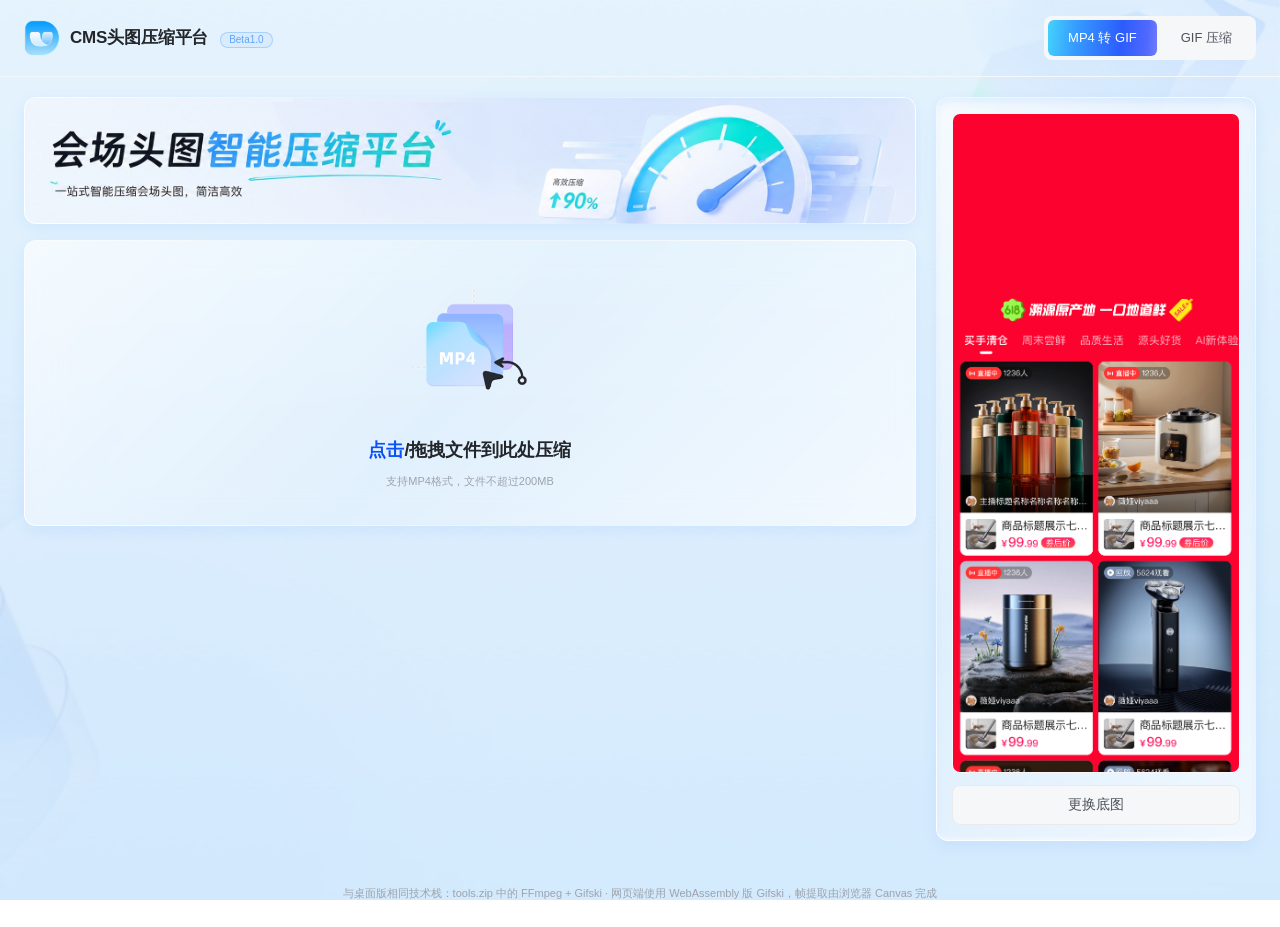
==== index.html @ 9af9ed09 "chore: move project files to repo root for Vercel deployment" ====
<!DOCTYPE html>
<html lang="zh-CN">
<head>
  <meta charset="UTF-8" />
  <meta name="viewport" content="width=device-width, initial-scale=1.0" />
  <title>GIF 压缩 · 智慧版网页</title>
  <link rel="preconnect" href="https://fonts.googleapis.com" />
  <link rel="preconnect" href="https://fonts.gstatic.com" crossorigin />
  <link href="https://fonts.googleapis.com/css2?family=DM+Sans:ital,opsz,wght@0,9..40,400;0,9..40,500;0,9..40,600;0,9..40,700;1,9..40,400&display=swap" rel="stylesheet" />
  <link rel="stylesheet" href="css/style.css?v=2.6" />
</head>
<body>
  <div class="bg-gradient"></div>
  <img class="bg-image" src="assets/dffdf.png" alt="background" />

  <header class="site-header">
    <div class="header-top">
      <div class="logo">
        <img class="logo-icon" src="assets/cms浅色图标.png" alt="CMS图标" />
        <div class="logo-content">
          <h1>CMS头图压缩平台</h1>
          <span class="version-badge">Beta1.0</span>
        </div>
      </div>
      <nav class="mode-tabs" aria-label="功能模式">
        <button type="button" class="mode-tab active" data-mode="mp4" id="modeMp4"><span>MP4 转 GIF</span></button>
        <button type="button" class="mode-tab" data-mode="gif" id="modeGif"><span>GIF 压缩</span></button>
      </nav>
    </div>
  </header>

  <div class="app-layout">
    <main class="app-main">
      <section class="banner-card glass-card">
        <img class="banner-image" src="assets/顶部视觉.png?v=2" alt="顶部视觉" />
      </section>
      <div class="cards-container">
        <section class="preview-card glass-card" id="originalCard">
          <div class="card-header hidden" id="originalCardHeader">
            <h2 class="card-title">原始文件</h2>
            <div class="file-meta hidden" id="fileMeta">
              <div class="meta-item">
                <span class="meta-label">大小</span>
                <span class="meta-value" id="fileSize">—</span>
              </div>
              <div class="meta-item">
                <span class="meta-label">尺寸</span>
                <span class="meta-value" id="fileDimensions">—</span>
              </div>
              <div class="meta-item" id="bitrateItem">
                <span class="meta-label">比特率</span>
                <span class="meta-value" id="fileBitrate">—</span>
              </div>
            </div>
          </div>
          <div class="card-content">
            <div class="upload-zone" id="dropZone">
              <input type="file" id="fileInput" accept="image/gif" hidden />
              <div class="upload-inner" id="uploadPrompt">
                <div class="upload-icon" aria-hidden="true">
                  <img id="uploadIconMp4" class="upload-icon-img upload-icon-mp4" src="assets/MP4上传图标.png" alt="MP4上传图标" />
                  <img id="uploadIconGif" class="upload-icon-img upload-icon-gif hidden" src="assets/GIF上传图标.png" alt="GIF上传图标" />
                </div>
                <p class="upload-title" id="uploadTitle"><span class="upload-click">点击</span>/拖拽文件到此处压缩</p>
                <p class="upload-hint" id="uploadHint">支持MP4格式，文件不超过200MB</p>
              </div>
              <div class="preview-area hidden" id="previewArea">
                <img id="previewOrigImg" class="preview-image hidden" alt="原始图片" />
                <video id="previewOrigVideo" class="preview-video hidden" autoplay loop muted playsinline></video>
              </div>
            </div>
          </div>
        </section>

        <section class="preview-card glass-card" id="compressedCard">
          <div class="card-header">
            <h2 class="card-title">压缩后</h2>
          </div>
          <div class="card-content">
            <div class="params-panel" id="paramsPanel">
              <h3 class="panel-title">压缩参数</h3>
              <div class="control-grid">
                <label class="control">
                  <span class="control-label">画质 <em id="qualityVal">40</em></span>
                  <input type="range" id="quality" min="20" max="100" value="40" />
                  <span class="control-hint">越高越清晰、体积越大</span>
                </label>
                <label class="control">
                  <span class="control-label">帧率 <em id="fpsVal">12</em> fps</span>
                  <input type="range" id="fps" min="5" max="30" value="12" />
                  <span class="control-hint">降低帧率可减小体积</span>
                </label>
                <label class="control">
                  <span class="control-label">图像尺寸 <em id="sizeVal">原尺寸</em></span>
                  <input type="range" id="imageSize" min="25" max="100" step="5" value="100" disabled />
                  <span class="control-hint hidden" id="sizeHint">默认 100% 原尺寸</span>
                </label>
              </div>
              <button type="button" class="btn-primary" id="compressBtn">
                <span id="btnLabel">开始压缩</span>
              </button>
            </div>
            <div class="loading-panel hidden" id="loadingPanel">
              <div class="preview-area" style="width:100%;">
                <img id="loadingBg" class="loading-bg" src="assets/loading-bg.png" alt="加载背景" />
                <div class="loading-content">
                  <p class="loading-title">压缩中</p>
                  <p class="loading-text" id="loadingText">准备中…</p>
                </div>
              </div>
            </div>
            <div class="result-preview hidden" id="resultPreview">
              <div class="preview-area" style="width:100%;">
                <img id="previewNew" class="preview-image" alt="压缩后预览" />
              </div>
            </div>
          </div>
        </section>
      </div>

      <section class="result-panel glass-card hidden" id="resultPanel">
        <div class="stats">
          <div class="stat">
            <span class="stat-label">原始大小</span>
            <span class="stat-value" id="origSize">—</span>
          </div>
          <div class="stat stat-highlight">
            <span class="stat-label">压缩后</span>
            <span class="stat-value" id="newSize">—</span>
          </div>
          <div class="stat">
            <span class="stat-label">节省</span>
            <span class="stat-value" id="savedPct">—</span>
          </div>
        </div>
        <div class="result-actions">
          <a class="btn-primary" id="downloadBtn" download="compressed.gif">一键下载</a>
          <button type="button" class="btn-secondary" id="compressAgain">再压一次</button>
        </div>
      </section>

      <p class="error hidden" id="errorMsg" role="alert"></p>
    </main>

    <aside class="overlay-panel glass-card" aria-label="叠加效果预览">
      <div class="overlay-stage" id="overlayStage">
        <img id="overlayBase" class="overlay-base" src="assets/mockup-bg-new.png" alt="上传的底图" />
        <img id="overlayGif" class="overlay-gif hidden" alt="压缩后的 GIF 叠加" />
      </div>
      <div class="overlay-panel-foot">
        <input type="file" id="bgImageInput" accept="image/png,image/jpeg,image/webp,image/gif" hidden />
        <button type="button" class="btn-secondary overlay-change-btn" id="bgUploadBtn">更换底图</button>
      </div>
    </aside>
  </div>

  <footer class="site-footer">
    <p>与桌面版相同技术栈：tools.zip 中的 FFmpeg + Gifski · 网页端使用 WebAssembly 版 Gifski，帧提取由浏览器 Canvas 完成</p>
  </footer>

  <!-- 简单GIF预览lightbox（压缩后卡片点击放大） -->
  <div class="gif-lightbox hidden" id="gifLightbox" role="dialog" aria-modal="true" aria-label="GIF预览">
    <div class="gif-lightbox-backdrop" id="gifLightboxBackdrop"></div>
    <img id="gifLightboxImg" class="gif-lightbox-img hidden" alt="GIF预览" draggable="false" />
    <video id="gifLightboxVideo" class="gif-lightbox-img hidden" autoplay loop muted playsinline></video>
    <p class="gif-lightbox-hint">点击空白处关闭 · 空格键切换原图/压缩图</p>
  </div>

  <!-- Overlay预览lightbox（最右侧效果预览点击放大，16:9卡片） -->
  <div class="lightbox hidden" id="lightbox" role="dialog" aria-modal="true" aria-label="图片预览">
    <div class="lightbox-backdrop" id="lightboxBackdrop"></div>
    <div class="lightbox-stage" id="lightboxStage">
      <div class="lightbox-card" id="lightboxCard">
        <div class="lightbox-content" id="lightboxContent">
          <img id="lightboxBase" class="hidden" alt="底图" draggable="false" />
          <img id="lightboxGif" class="hidden" alt="GIF" draggable="false" />
        </div>
        <img id="lightboxOverlay" class="lightbox-overlay hidden" src="assets/overlay-image.png" alt="覆盖层" draggable="false" />
      </div>
    </div>
    <div class="lightbox-info" id="lightboxInfo">
      <span>GIF位置: <span id="posX">0</span>,<span id="posY">0</span></span>
      <span>GIF缩放: <span id="scaleVal">100%</span></span>
    </div>
    <p class="lightbox-hint">滚轮缩放 · 拖动底图 · 点击空白处关闭</p>
  </div>

  <script type="module" src="js/app.js"></script>
</body>
</html>
---- css/style.css ----
/* ========================================
   CMS GIF 压缩器 - 稿定设计风格
   ======================================== */

:root {
  --bg-primary: #ffffff;
  --bg-secondary: #f6f7f9;
  --bg-tertiary: #f1f2f4;
  --bg-hover: #eef8fb;

  --text-primary: #222529;
  --text-secondary: #4c535c;
  --text-muted: #9da3ac;
  --text-disabled: #b4b8bf;

  --accent: #24aee0;
  --accent-light: #67e6ff;
  --accent-soft: #d1f8ff;
  --accent-softer: rgba(103, 230, 255, 0.16);

  --border: #e8eaec;
  --border-light: #f6f7f9;
  --border-hover: #24aee0;

  --shadow-sm: 0 0 2px rgba(0, 0, 0, 0.08), 0 2px 8px rgba(0, 0, 0, 0.04);
  --shadow-md: 0 4px 16px rgba(0, 0, 0, 0.08);
  --shadow-card: 0 0 2px rgba(0, 0, 0, 0.08), 0 4px 12px rgba(0, 0, 0, 0.04);

  --radius-sm: 6px;
  --radius-md: 8px;
  --radius-lg: 12px;
  --radius-xl: 16px;
  --radius-full: 999px;
}

* {
  margin: 0;
  padding: 0;
  box-sizing: border-box;
}

body {
  color: var(--text-primary);
  font-family: -apple-system, BlinkMacSystemFont, 'PingFang SC', 'Microsoft YaHei', 'Helvetica Neue', Arial, sans-serif;
  min-height: 100vh;
  line-height: 1.6;
  font-size: 14px;
  -webkit-font-smoothing: antialiased;
}

.bg-gradient {
  position: fixed;
  top: 0;
  left: 0;
  width: 100%;
  height: 100%;
  background: linear-gradient(180deg, #E3F2FD 0%, #D5EBFD 100%);
  z-index: 0;
}

.bg-image {
  position: fixed;
  top: 0;
  left: 0;
  width: 100%;
  height: 100%;
  object-fit: cover;
  z-index: 1;
  pointer-events: none;
}

.site-header,
.app-layout,
.site-footer {
  position: relative;
  z-index: 100;
}

.site-header {
  padding: 16px 24px;
  max-width: 1400px;
  margin: 0 auto;
  border-bottom: 1px solid var(--border-light);
}

.header-top {
  display: flex;
  align-items: center;
  justify-content: space-between;
  gap: 20px;
}

.logo {
  display: flex;
  align-items: center;
  gap: 10px;
}

.logo-icon {
  width: 36px;
  height: 36px;
  object-fit: contain;
}

.logo-content h1 {
  font-size: 17px;
  font-weight: 600;
  color: var(--text-primary);
  letter-spacing: -0.01em;
  display: inline;
}

.logo-content p {
  display: none;
}

.version-badge {
  display: inline-flex;
  align-items: center;
  justify-content: center;
  padding: 2px 8px;
  border-radius: 20px;
  border: 1px solid rgba(96, 165, 250, 0.4);
  background: rgba(96, 165, 250, 0.08);
  font-size: 10px;
  font-weight: 500;
  color: #60a5fa;
  margin-left: 8px;
  vertical-align: middle;
  line-height: 1;
}

.app-layout {
  display: grid;
  grid-template-columns: minmax(0, 1fr) 320px;
  gap: 20px;
  max-width: 1400px;
  margin: 0 auto;
  padding: 20px 24px;
  align-items: start;
  position: relative;
  z-index: 100;
}

.app-main {
  display: flex;
  flex-direction: column;
  gap: 16px;
  min-width: 0;
}

.glass-card {
  background: linear-gradient(135deg, rgba(255,255,255,0.66) 0%, rgba(255,255,255,0.15) 50%, rgba(255,255,255,0.66) 100%);
  backdrop-filter: blur(20px);
  -webkit-backdrop-filter: blur(20px);
  border-radius: var(--radius-lg);
  transition: all 0.25s cubic-bezier(0.4, 0, 0.2, 1);
  box-shadow:
    inset 0 -4px 2px 0 rgba(255, 255, 255, 0.25),
    inset 0 6px 7px 0 rgba(90, 145, 255, 0.10),
    0 4px 15px rgba(19, 112, 255, 0.08);
  position: relative;
}

.glass-card::before {
  content: '';
  position: absolute;
  inset: 0;
  border-radius: inherit;
  padding: 1px;
  background: linear-gradient(45deg, rgba(255, 255, 255, 0.9), rgba(255, 255, 255, 0), rgba(255, 255, 255, 0.9));
  -webkit-mask: linear-gradient(#fff 0 0) content-box, linear-gradient(#fff 0 0);
  mask: linear-gradient(#fff 0 0) content-box, linear-gradient(#fff 0 0);
  -webkit-mask-composite: xor;
  mask-composite: exclude;
  pointer-events: none;
}

.glass-card:hover {
  box-shadow: 0 6px 15px rgba(19, 112, 255, 0.12);
}

.mode-tabs {
  display: inline-flex;
  padding: 4px;
  gap: 4px;
  border-radius: var(--radius-md);
  background: var(--bg-secondary);
  border: none;
}

.mode-tab {
  padding: 9px 20px;
  border: none;
  border-radius: var(--radius-sm);
  background: transparent;
  color: var(--text-secondary);
  font-size: 13px;
  font-weight: 500;
  cursor: pointer;
  transition: all 0.2s ease;
}

.mode-tab:hover {
  background: var(--bg-tertiary);
}

.mode-tab.active {
  background: linear-gradient(95deg, #43D2FC 0%, #369BFE 26%, #2C5CFC 67%, #5069FD 90%, #717DFB 100%);
  color: #fff;
}

.cards-container {
  display: grid;
  grid-template-columns: 1fr;
  gap: 16px;
  align-items: stretch;
  flex: 1;
  min-height: 0;
}

.cards-container.has-file {
  grid-template-columns: 1fr 1fr;
}

#compressedCard {
  display: none;
}

.cards-container.has-file #compressedCard {
  display: flex;
  flex-direction: column;
}

.banner-card {
  display: block;
  width: 100%;
  overflow: hidden;
  padding: 0;
  box-shadow: 0 4px 15px rgba(19, 112, 255, 0.08);
  pointer-events: none;
  cursor: default;
}

.banner-image {
  width: 100%;
  height: auto;
  display: block;
  object-fit: cover;
}

.preview-card {
  display: flex;
  flex-direction: column;
  box-shadow: 0 4px 15px rgba(19, 112, 255, 0.08);
}

.card-header {
  padding: 14px 16px;
  border-bottom: 1px solid var(--border-light);
  display: flex;
  align-items: center;
  justify-content: space-between;
}

.card-title {
  font-size: 14px;
  font-weight: 600;
  color: var(--text-primary);
  margin: 0;
}

.card-content {
  flex: 1;
  display: flex;
  flex-direction: column;
  min-height: 0;
}

#compressedCard .card-content {
  flex-shrink: 0;
  min-height: unset;
}

.upload-zone {
  flex: 1;
  cursor: pointer;
  padding: 16px;
  text-align: center;
  position: relative;
  display: flex;
  align-items: center;
  justify-content: center;
}

.upload-inner {
  display: flex;
  flex-direction: column;
  align-items: center;
  justify-content: center;
  padding: 20px 0;
}

.upload-icon {
  width: 140px;
  height: 140px;
  margin-bottom: 20px;
  background: transparent;
  border-radius: var(--radius-lg);
  display: flex;
  align-items: center;
  justify-content: center;
  transition: all 0.3s cubic-bezier(0.4, 0, 0.2, 1);
  cursor: pointer;
  overflow: hidden;
  position: relative;
}

.upload-icon-img {
  width: 115px;
  height: 115px;
  object-fit: contain;
  position: absolute;
  transition: all 0.3s cubic-bezier(0.4, 0, 0.2, 1);
}

.upload-icon:hover {
  transform: scale(1.1);
}

.upload-icon:hover .upload-icon-img {
  transform: scale(1.05);
}

.upload-icon:active {
  animation: icon-pop 0.4s cubic-bezier(0.68, -0.55, 0.265, 1.55);
}

@keyframes icon-pop {
  0% {
    transform: scale(1);
  }
  50% {
    transform: scale(1.25);
  }
  100% {
    transform: scale(1.1);
  }
}

.upload-title {
  font-size: 18px;
  font-weight: 600;
  color: var(--text-primary);
  margin-bottom: 8px;
}

.upload-click {
  color: #0C51F8;
}

.upload-hint {
  font-size: 11px;
  color: var(--text-muted);
}

.preview-area {
  width: 100%;
  position: relative;
  border-radius: var(--radius-md);
  overflow: hidden;
  background: var(--bg-secondary);
}

.preview-image,
.preview-video {
  width: 100%;
  height: auto;
  display: block;
}

.file-meta {
  display: flex;
  gap: 12px;
  align-items: center;
}

.meta-item {
  display: flex;
  align-items: baseline;
  gap: 3px;
}

.meta-label {
  font-size: 10px;
  color: var(--text-muted);
  letter-spacing: 0.02em;
}

.meta-value {
  font-size: 11px;
  font-weight: 600;
  color: var(--text-primary);
  font-variant-numeric: tabular-nums;
}

.params-panel {
  flex: 1;
  padding: 16px;
  display: flex;
  flex-direction: column;
  gap: 12px;
}

.panel-title {
  font-size: 13px;
  font-weight: 600;
  color: var(--text-primary);
  margin: 0;
}

.control-grid {
  display: flex;
  flex-direction: column;
  gap: 12px;
}

.control {
  display: flex;
  flex-direction: column;
  gap: 6px;
}

.control-label {
  font-size: 12px;
  color: var(--text-secondary);
  font-weight: 500;
}

.control-label em {
  color: #1370FF;
  font-style: normal;
  font-weight: 600;
  font-variant-numeric: tabular-nums;
}

.control input[type="range"] {
  width: 100%;
  height: 6px;
  -webkit-appearance: none;
  appearance: none;
  background: linear-gradient(to right, #1370FF 0%, #1370FF 50%, #e5e7eb 50%, #e5e7eb 100%);
  border-radius: var(--radius-full);
  outline: none;
}

.control input[type="range"]::-webkit-slider-runnable-track {
  width: 100%;
  height: 6px;
  border-radius: var(--radius-full);
  background: transparent;
}

.control input[type="range"]::-webkit-slider-thumb {
  -webkit-appearance: none;
  appearance: none;
  width: 16px;
  height: 16px;
  background: #fff;
  border-radius: 50%;
  cursor: pointer;
  border: 2px solid #1370FF;
  margin-top: -5px;
  transition: transform 0.2s ease;
}

.control input[type="range"]::-webkit-slider-thumb:hover {
  transform: scale(1.15);
}

.control input[type="range"]::-moz-range-track {
  width: 100%;
  height: 6px;
  border-radius: var(--radius-full);
  background: linear-gradient(to right, #1370FF 0%, #1370FF 50%, #e5e7eb 50%, #e5e7eb 100%);
}

.control input[type="range"]::-moz-range-thumb {
  width: 16px;
  height: 16px;
  background: #fff;
  border-radius: 50%;
  cursor: pointer;
  border: 2px solid #1370FF;
}

.control-hint {
  font-size: 11px;
  color: var(--text-muted);
}

.loading-panel {
  flex: 1;
  display: flex;
  flex-direction: column;
  align-items: center;
  justify-content: center;
  padding: 16px;
  min-height: 200px;
  position: relative;
}

.loading-panel .preview-area {
  width: 100%;
  position: relative;
  border-radius: var(--radius-md);
  overflow: hidden;
  background: var(--bg-secondary);
  border: 1px solid #ffffff;
}

.loading-panel .preview-image {
  width: 100%;
  height: 100%;
  display: block;
  object-fit: cover;
}

.loading-bg {
  width: 100%;
  height: 100%;
  display: block;
  object-fit: cover;
}

.loading-content {
  position: absolute;
  top: 50%;
  left: 50%;
  transform: translate(-50%, -50%);
  text-align: center;
  z-index: 10;
}

.loading-title {
  font-size: 18px;
  font-weight: 600;
  color: #ffffff;
  margin: 0 0 8px 0;
}

.loading-text {
  font-size: 12px;
  color: #ffffff;
  text-align: center;
  font-weight: 400;
  margin: 0;
}

.result-preview {
  flex: 1;
  display: flex;
  flex-direction: column;
  align-items: center;
  justify-content: center;
  padding: 16px;
  min-height: 200px;
  position: relative;
  cursor: pointer;
}

.result-preview .preview-area {
  width: 100%;
  position: relative;
  border-radius: var(--radius-md);
  overflow: hidden;
  background: var(--bg-secondary);
}

.result-preview .preview-image {
  width: 100%;
  height: 100%;
  display: block;
  object-fit: cover;
}

.result-panel {
  padding: 12px 16px;
  box-shadow: 0 4px 15px rgba(19, 112, 255, 0.08);
}

.stats {
  display: flex;
  gap: 16px;
  margin-bottom: 12px;
}

.stat {
  flex: 1;
  text-align: center;
  padding: 12px;
  background: var(--bg-secondary);
  border-radius: var(--radius-md);
}

.stat-label {
  display: block;
  font-size: 11px;
  color: var(--text-muted);
  margin-bottom: 4px;
}

.stat-value {
  display: block;
  font-size: 18px;
  font-weight: 700;
  color: var(--text-primary);
  font-variant-numeric: tabular-nums;
}

.stat-highlight .stat-value {
  color: #1370FF;
}

.result-actions {
  display: flex;
  gap: 12px;
  padding-top: 12px;
}

.result-actions .btn-primary {
  flex: 3;
  margin-top: 0;
  text-decoration: none;
}

.result-actions .btn-secondary {
  flex: 2;
}

.btn-primary,
.btn-secondary,
.btn-text {
  padding: 10px 20px;
  border-radius: var(--radius-md);
  font-size: 14px;
  font-weight: 500;
  cursor: pointer;
  transition: all 0.25s cubic-bezier(0.4, 0, 0.2, 1);
  border: none;
  outline: none;
  text-align: center;
}

.btn-primary {
  background: linear-gradient(95deg, #43D2FC 0%, #369BFE 26%, #2C5CFC 67%, #5069FD 90%, #717DFB 100%);
  color: #fff;
  flex: 1;
  margin-top: 16px;
  height: 40px;
  line-height: 40px;
  padding: 0 20px;
}

.btn-primary:hover {
  background: linear-gradient(95deg, #43D2FC 0%, #369BFE 26%, #2C5CFC 67%, #5069FD 90%, #717DFB 100%);
  transform: translateY(-1px);
  box-shadow: var(--shadow-md);
  filter: brightness(1.05);
}

.btn-spinner {
  display: inline-block;
  width: 16px;
  height: 16px;
  border: 2px solid rgba(255, 255, 255, 0.3);
  border-top-color: #fff;
  border-radius: 50%;
  animation: spin 0.8s linear infinite;
  vertical-align: middle;
  margin-right: 6px;
}

.btn-secondary {
  background: var(--bg-secondary);
  color: var(--text-secondary);
  border: 1px solid var(--border);
}

.btn-secondary:hover {
  background: var(--bg-tertiary);
  border-color: var(--border-hover);
}

.btn-text {
  background: transparent;
  color: var(--accent);
  padding: 0;
  font-size: 13px;
  font-weight: 500;
}

.btn-text:hover {
  color: #1a8ec0;
}

.error {
  background: #fff5f5;
  border: 1px solid #ffe0e0;
  border-radius: var(--radius-md);
  padding: 12px 16px;
  color: #dc2626;
  font-size: 13px;
  animation: shake 0.5s ease;
}

@keyframes shake {
  0%, 100% { transform: translateX(0); }
  25% { transform: translateX(-4px); }
  75% { transform: translateX(4px); }
}

.site-footer {
  max-width: 1200px;
  margin: 24px auto;
  padding: 0 24px;
  text-align: center;
}

.site-footer p {
  font-size: 11px;
  color: var(--text-muted);
}

/* 简单GIF预览lightbox样式 */
.gif-lightbox {
  position: fixed;
  inset: 0;
  z-index: 1000;
  display: flex;
  align-items: center;
  justify-content: center;
  padding: 24px;
}

.gif-lightbox-backdrop {
  position: absolute;
  inset: 0;
  background: rgba(0, 0, 0, 0.8);
  backdrop-filter: blur(8px);
}

.gif-lightbox-img {
  position: relative;
  max-width: 90vw;
  max-height: 90vh;
  width: auto;
  height: auto;
  z-index: 1;
}

.gif-lightbox-hint {
  position: absolute;
  bottom: 20px;
  left: 50%;
  transform: translateX(-50%);
  color: rgba(255, 255, 255, 0.6);
  font-size: 14px;
  z-index: 2;
}

.lightbox {
  position: fixed;
  inset: 0;
  z-index: 1000;
  display: flex;
  align-items: center;
  justify-content: center;
  padding: 24px;
}

.lightbox-backdrop {
  position: absolute;
  inset: 0;
  background: rgba(0, 0, 0, 0.8);
  backdrop-filter: blur(8px);
}

.lightbox-stage {
  position: relative;
  cursor: grab;
  touch-action: none;
}

.lightbox-stage:active {
  cursor: grabbing;
}

.lightbox-card {
  position: relative;
  background: #000;
  border-radius: 8px;
  overflow: hidden;
  cursor: grab;
}

.lightbox-content {
  position: absolute;
  top: 0;
  left: 0;
  transform-origin: 0 0;
}

#lightboxBase {
  display: block;
  width: 100%;
  height: auto;
  z-index: 1;
  position: relative;
}

#lightboxGif {
  position: absolute;
  top: 0;
  left: 0;
  width: 100%;
  height: auto;
  display: block;
  z-index: 2;
}

#lightboxOverlay {
  position: absolute;
  top: 0;
  left: 0;
  width: 100%;
  height: 100%;
  object-fit: cover;
  z-index: 3;
  pointer-events: none;
}

.lightbox-info {
  position: absolute;
  top: 20px;
  right: 20px;
  background: rgba(0, 0, 0, 0.7);
  backdrop-filter: blur(4px);
  color: #fff;
  font-size: 12px;
  padding: 8px 12px;
  border-radius: 6px;
  display: flex;
  gap: 16px;
  z-index: 100;
}

.lightbox-info span {
  display: flex;
  align-items: center;
  gap: 4px;
}

.lightbox-info span span {
  font-weight: 600;
  color: #67e6ff;
}

.lightbox-hint {
  position: absolute;
  bottom: -40px;
  left: 50%;
  transform: translateX(-50%);
  color: rgba(255, 255, 255, 0.6);
  font-size: 12px;
}

.overlay-panel {
  padding: 16px;
  position: sticky;
  top: 20px;
}

.overlay-stage {
  position: relative;
  width: 100%;
  line-height: 0;
  border-radius: var(--radius-md);
  overflow: hidden;
  border: 1px solid var(--border-light);
  background: var(--bg-secondary);
  margin-bottom: 12px;
  cursor: pointer;
}

.overlay-base {
  width: 100%;
  height: auto;
  display: block;
}

.overlay-gif {
  position: absolute;
  top: 0;
  left: 0;
  width: 100%;
  height: auto;
  display: block;
}

.overlay-panel-foot {
  display: flex;
}

.overlay-change-btn {
  flex: 1;
}

.hidden {
  display: none !important;
}

@media (max-width: 1100px) {
  .app-layout {
    grid-template-columns: 1fr;
  }

  .overlay-panel {
    position: static;
  }
}

@media (max-width: 768px) {
  .cards-container {
    grid-template-columns: 1fr;
  }

  .header-top {
    flex-direction: column;
    align-items: stretch;
  }

  .logo {
    justify-content: center;
    margin-bottom: 12px;
  }

  .mode-tabs {
    justify-content: center;
  }

  .mode-tab {
    flex: 1;
    text-align: center;
  }

  .file-meta {
    justify-content: center;
  }

  .stats {
    flex-direction: column;
  }

  .result-actions {
    flex-direction: column;
  }
}
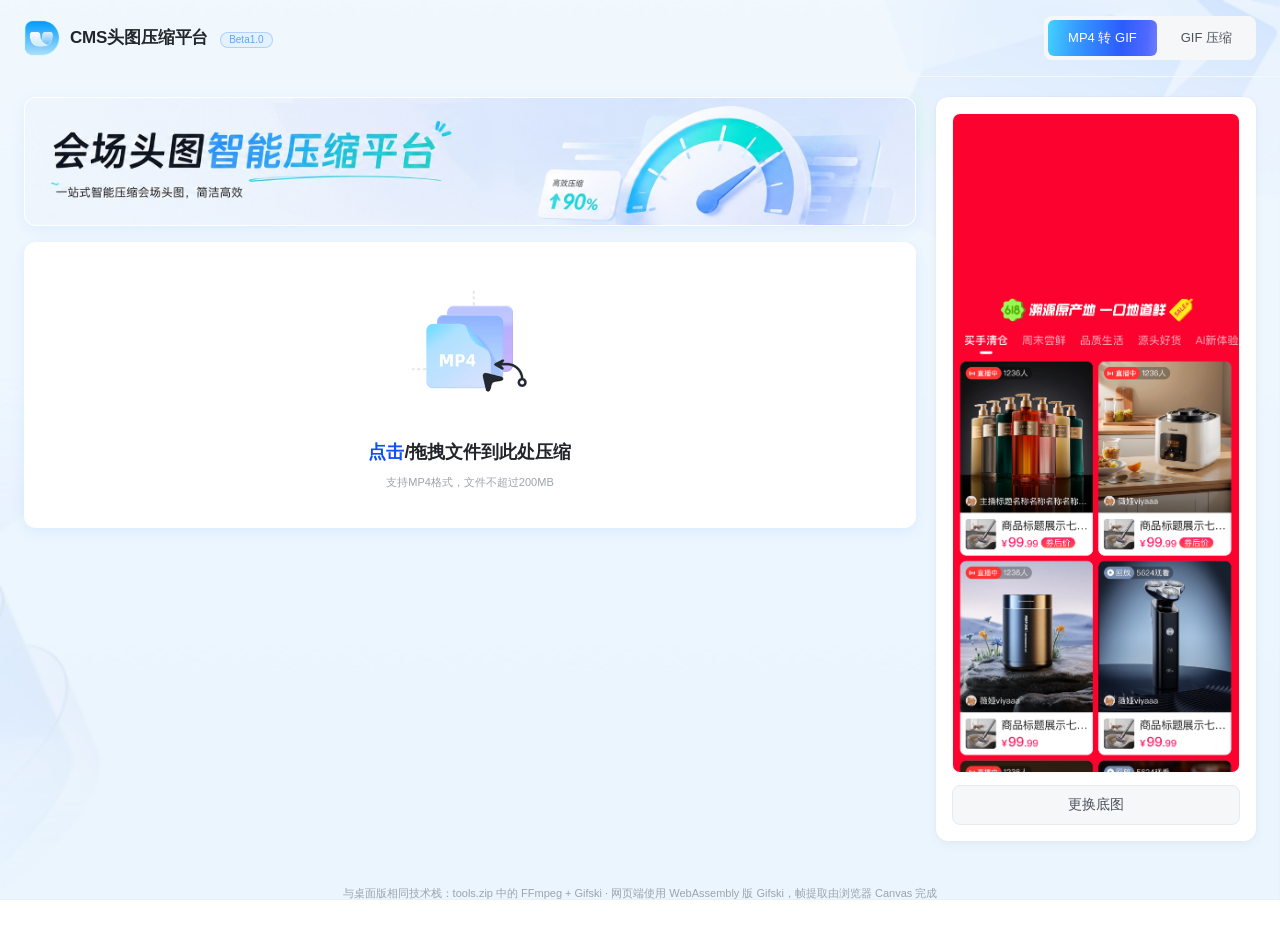
==== commit b0a27232: "更新默认GIF位置和缩放参数，优化坐标系统 - 将默认位置改为4529, 842，缩放改为16.7% - 基于1920x1080固定画布实现坐标系统，确保跨设备一致性 - 添加loading背景视频" ====
--- a/index.html
+++ b/index.html
@@ -7,7 +7,7 @@
   <link rel="preconnect" href="https://fonts.googleapis.com" />
   <link rel="preconnect" href="https://fonts.gstatic.com" crossorigin />
   <link href="https://fonts.googleapis.com/css2?family=DM+Sans:ital,opsz,wght@0,9..40,400;0,9..40,500;0,9..40,600;0,9..40,700;1,9..40,400&display=swap" rel="stylesheet" />
-  <link rel="stylesheet" href="css/style.css?v=2.6" />
+  <link rel="stylesheet" href="css/style.css?v=3.8" />
 </head>
 <body>
   <div class="bg-gradient"></div>
@@ -102,7 +102,7 @@
             </div>
             <div class="loading-panel hidden" id="loadingPanel">
               <div class="preview-area" style="width:100%;">
-                <img id="loadingBg" class="loading-bg" src="assets/loading-bg.png" alt="加载背景" />
+                <video id="loadingBg" class="loading-bg" src="assets/loading-bg.mp4" autoplay loop muted playsinline></video>
                 <div class="loading-content">
                   <p class="loading-title">压缩中</p>
                   <p class="loading-text" id="loadingText">准备中…</p>
--- a/css/style.css
+++ b/css/style.css
@@ -150,31 +150,16 @@
 }
 
 .glass-card {
-  background: linear-gradient(135deg, rgba(255,255,255,0.66) 0%, rgba(255,255,255,0.15) 50%, rgba(255,255,255,0.66) 100%);
-  backdrop-filter: blur(20px);
-  -webkit-backdrop-filter: blur(20px);
+  background: #ffffff;
+  backdrop-filter: none;
+  -webkit-backdrop-filter: none;
   border-radius: var(--radius-lg);
   transition: all 0.25s cubic-bezier(0.4, 0, 0.2, 1);
-  box-shadow:
-    inset 0 -4px 2px 0 rgba(255, 255, 255, 0.25),
-    inset 0 6px 7px 0 rgba(90, 145, 255, 0.10),
-    0 4px 15px rgba(19, 112, 255, 0.08);
-  position: relative;
-}
-
-.glass-card::before {
-  content: '';
-  position: absolute;
-  inset: 0;
-  border-radius: inherit;
-  padding: 1px;
-  background: linear-gradient(45deg, rgba(255, 255, 255, 0.9), rgba(255, 255, 255, 0), rgba(255, 255, 255, 0.9));
-  -webkit-mask: linear-gradient(#fff 0 0) content-box, linear-gradient(#fff 0 0);
-  mask: linear-gradient(#fff 0 0) content-box, linear-gradient(#fff 0 0);
-  -webkit-mask-composite: xor;
-  mask-composite: exclude;
-  pointer-events: none;
-}
+  box-shadow: var(--shadow-card);
+  position: relative;
+}
+
+/* 移除毛玻璃渐变边框效果 */
 
 .glass-card:hover {
   box-shadow: 0 6px 15px rgba(19, 112, 255, 0.12);
@@ -240,6 +225,7 @@
   box-shadow: 0 4px 15px rgba(19, 112, 255, 0.08);
   pointer-events: none;
   cursor: default;
+  border: 1px solid rgba(255, 255, 255, 0.5);
 }
 
 .banner-image {
@@ -531,6 +517,7 @@
   height: 100%;
   display: block;
   object-fit: cover;
+  pointer-events: none;
 }
 
 .loading-content {
@@ -545,8 +532,47 @@
 .loading-title {
   font-size: 18px;
   font-weight: 600;
-  color: #ffffff;
   margin: 0 0 8px 0;
+  background: linear-gradient(90deg, #EEEEEE 0%, #FFFFFF 50%, #EEEEEE 100%);
+  background-size: 200% 100%;
+  background-clip: text;
+  -webkit-background-clip: text;
+  -webkit-text-fill-color: transparent;
+  animation: textShine 4s linear infinite;
+}
+
+@keyframes textShine {
+  0% { background-position: -200% 0; }
+  100% { background-position: 200% 0; }
+}
+
+.loading-dots {
+  display: inline-flex;
+  gap: 2px;
+  margin-left: 2px;
+  background: none;
+  -webkit-background-clip: initial;
+  background-clip: initial;
+  -webkit-text-fill-color: initial;
+  color: #EEEEEE;
+}
+
+.loading-dots span {
+  opacity: 0;
+  animation: dotFade 1.5s ease-in-out infinite;
+}
+
+.loading-dots span:nth-child(2) {
+  animation-delay: 0.3s;
+}
+
+.loading-dots span:nth-child(3) {
+  animation-delay: 0.6s;
+}
+
+@keyframes dotFade {
+  0%, 60%, 100% { opacity: 0; }
+  30% { opacity: 1; }
 }
 
 .loading-text {
@@ -689,7 +715,8 @@
 
 .btn-secondary:hover {
   background: var(--bg-tertiary);
-  border-color: var(--border-hover);
+  transform: translateY(-1px);
+  box-shadow: 0 4px 12px rgba(0, 0, 0, 0.1);
 }
 
 .btn-text {
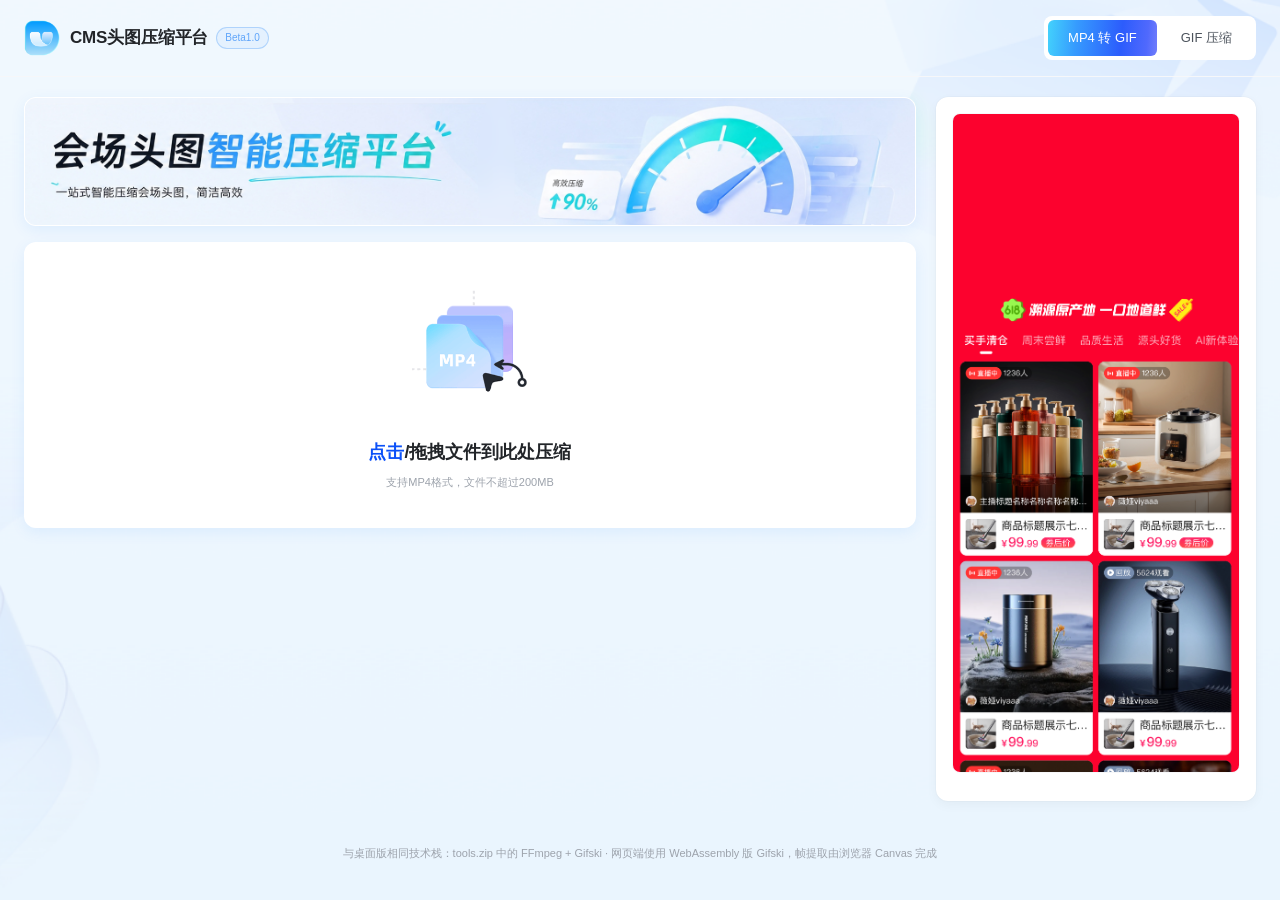
==== commit 183f5e21: "部署更新： - 添加预估文件大小标签（蓝/橙/红三色渐变） - 优化预估算法 - 移除更换底图按钮 - 调整beta1.0对齐和圆角样式" ====
--- a/index.html
+++ b/index.html
@@ -3,7 +3,7 @@
 <head>
   <meta charset="UTF-8" />
   <meta name="viewport" content="width=device-width, initial-scale=1.0" />
-  <title>GIF 压缩 · 智慧版网页</title>
+  <title>CMS头图压缩平台</title>
   <link rel="preconnect" href="https://fonts.googleapis.com" />
   <link rel="preconnect" href="https://fonts.gstatic.com" crossorigin />
   <link href="https://fonts.googleapis.com/css2?family=DM+Sans:ital,opsz,wght@0,9..40,400;0,9..40,500;0,9..40,600;0,9..40,700;1,9..40,400&display=swap" rel="stylesheet" />
@@ -75,6 +75,10 @@
         <section class="preview-card glass-card" id="compressedCard">
           <div class="card-header">
             <h2 class="card-title">压缩后</h2>
+            <div class="estimate-tag" id="estimateTag">
+              <span class="estimate-label">预估</span>
+              <span class="estimate-value" id="estimateSize">—</span>
+            </div>
           </div>
           <div class="card-content">
             <div class="params-panel" id="paramsPanel">
@@ -102,7 +106,7 @@
             </div>
             <div class="loading-panel hidden" id="loadingPanel">
               <div class="preview-area" style="width:100%;">
-                <video id="loadingBg" class="loading-bg" src="assets/loading-bg.mp4" autoplay loop muted playsinline></video>
+                <video id="loadingBg" class="loading-bg" src="assets/加载态2.mp4" autoplay loop muted playsinline></video>
                 <div class="loading-content">
                   <p class="loading-title">压缩中</p>
                   <p class="loading-text" id="loadingText">准备中…</p>
@@ -147,10 +151,6 @@
         <img id="overlayBase" class="overlay-base" src="assets/mockup-bg-new.png" alt="上传的底图" />
         <img id="overlayGif" class="overlay-gif hidden" alt="压缩后的 GIF 叠加" />
       </div>
-      <div class="overlay-panel-foot">
-        <input type="file" id="bgImageInput" accept="image/png,image/jpeg,image/webp,image/gif" hidden />
-        <button type="button" class="btn-secondary overlay-change-btn" id="bgUploadBtn">更换底图</button>
-      </div>
     </aside>
   </div>
 
@@ -176,11 +176,11 @@
           <img id="lightboxGif" class="hidden" alt="GIF" draggable="false" />
         </div>
         <img id="lightboxOverlay" class="lightbox-overlay hidden" src="assets/overlay-image.png" alt="覆盖层" draggable="false" />
+        <div class="lightbox-info" id="lightboxInfo">
+          <span>GIF位置: <span id="posX">0</span>,<span id="posY">0</span></span>
+          <span>GIF缩放: <span id="scaleVal">100%</span></span>
+        </div>
       </div>
-    </div>
-    <div class="lightbox-info" id="lightboxInfo">
-      <span>GIF位置: <span id="posX">0</span>,<span id="posY">0</span></span>
-      <span>GIF缩放: <span id="scaleVal">100%</span></span>
     </div>
     <p class="lightbox-hint">滚轮缩放 · 拖动底图 · 点击空白处关闭</p>
   </div>
--- a/css/style.css
+++ b/css/style.css
@@ -102,12 +102,16 @@
   object-fit: contain;
 }
 
+.logo-content {
+  display: flex;
+  align-items: center;
+}
+
 .logo-content h1 {
   font-size: 17px;
   font-weight: 600;
   color: var(--text-primary);
   letter-spacing: -0.01em;
-  display: inline;
 }
 
 .logo-content p {
@@ -126,8 +130,6 @@
   font-weight: 500;
   color: #60a5fa;
   margin-left: 8px;
-  vertical-align: middle;
-  line-height: 1;
 }
 
 .app-layout {
@@ -170,8 +172,7 @@
   padding: 4px;
   gap: 4px;
   border-radius: var(--radius-md);
-  background: var(--bg-secondary);
-  border: none;
+  background: #ffffff;
 }
 
 .mode-tab {
@@ -249,6 +250,48 @@
   justify-content: space-between;
 }
 
+#compressedCard .card-header .estimate-size {
+  font-size: 12px;
+  color: var(--text-secondary);
+}
+
+#compressedCard .card-header .estimate-size em {
+  font-style: normal;
+  font-weight: 600;
+  color: var(--accent);
+}
+
+.estimate-tag {
+  display: inline-flex;
+  align-items: baseline;
+  gap: 6px;
+  padding: 4px 12px;
+  border-radius: 6px;
+  color: #fff;
+  background: linear-gradient(95deg, #43D2FC 0%, #2C5CFC 67%, #717DFB 100%);
+  transition: background 0.4s ease;
+  font-size: 12px;
+  line-height: 1;
+}
+
+.estimate-tag .estimate-label {
+  font-weight: 400;
+}
+
+.estimate-tag .estimate-value {
+  font-weight: 800;
+  font-size: 14px;
+  display: inline-flex;
+  align-items: baseline;
+  gap: 1px;
+}
+
+.estimate-tag .estimate-value .unit {
+  font-size: 10px;
+  font-weight: 800;
+  margin-left: 1px;
+}
+
 .card-title {
   font-size: 14px;
   font-weight: 600;
@@ -402,7 +445,7 @@
   font-size: 13px;
   font-weight: 600;
   color: var(--text-primary);
-  margin: 0;
+  margin: 0 0 12px 0;
 }
 
 .control-grid {
@@ -516,7 +559,7 @@
   width: 100%;
   height: 100%;
   display: block;
-  object-fit: cover;
+  object-fit: fill;
   pointer-events: none;
 }
 
@@ -825,6 +868,8 @@
 
 .lightbox-card {
   position: relative;
+  width: 100%;
+  height: 100%;
   background: #000;
   border-radius: 8px;
   overflow: hidden;
@@ -869,17 +914,18 @@
 
 .lightbox-info {
   position: absolute;
-  top: 20px;
-  right: 20px;
+  top: 12px;
+  right: 12px;
   background: rgba(0, 0, 0, 0.7);
   backdrop-filter: blur(4px);
   color: #fff;
   font-size: 12px;
-  padding: 8px 12px;
+  padding: 6px 10px;
   border-radius: 6px;
   display: flex;
   gap: 16px;
-  z-index: 100;
+  z-index: 1000;
+  pointer-events: none;
 }
 
 .lightbox-info span {
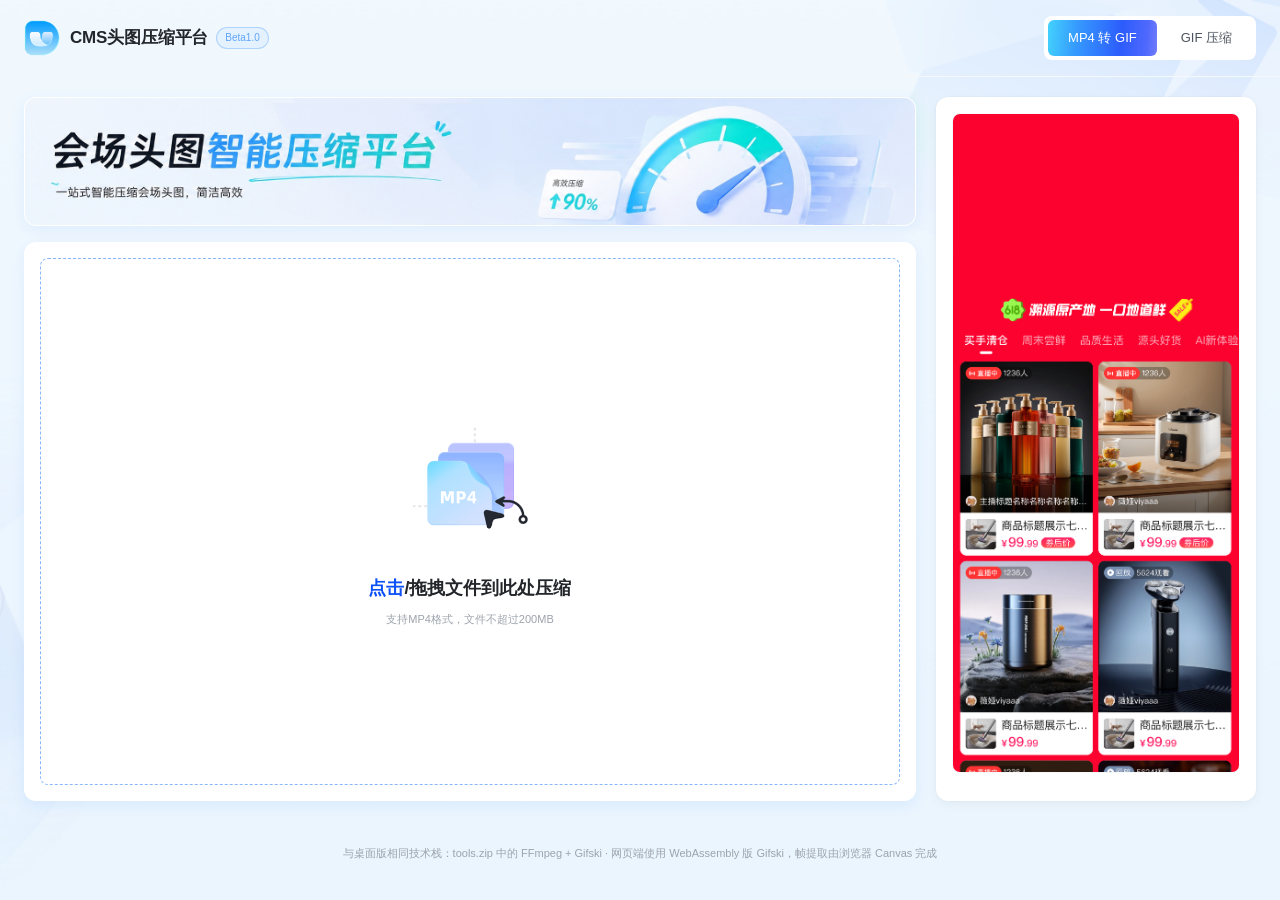
==== commit 9265762d: "feat: 上传卡片虚线边框/对齐逻辑优化/扫光视频替换" ====
--- a/index.html
+++ b/index.html
@@ -106,7 +106,7 @@
             </div>
             <div class="loading-panel hidden" id="loadingPanel">
               <div class="preview-area" style="width:100%;">
-                <video id="loadingBg" class="loading-bg" src="assets/加载态2.mp4" autoplay loop muted playsinline></video>
+                <video id="loadingBg" class="loading-bg" src="assets/扫光.mp4" autoplay loop muted playsinline></video>
                 <div class="loading-content">
                   <p class="loading-title">压缩中</p>
                   <p class="loading-text" id="loadingText">准备中…</p>
--- a/css/style.css
+++ b/css/style.css
@@ -327,7 +327,12 @@
   flex-direction: column;
   align-items: center;
   justify-content: center;
-  padding: 20px 0;
+  padding: 20px;
+  border: 1px dashed rgba(19, 112, 255, 0.5);
+  border-radius: var(--radius-md);
+  width: 100%;
+  height: 100%;
+  box-sizing: border-box;
 }
 
 .upload-icon {
@@ -952,11 +957,16 @@
   padding: 16px;
   position: sticky;
   top: 20px;
+  display: flex;
+  flex-direction: column;
+  transition: height 0.3s ease;
 }
 
 .overlay-stage {
   position: relative;
   width: 100%;
+  flex: 1;
+  min-height: 0;
   line-height: 0;
   border-radius: var(--radius-md);
   overflow: hidden;
@@ -968,8 +978,10 @@
 
 .overlay-base {
   width: 100%;
-  height: auto;
-  display: block;
+  height: 100%;
+  display: block;
+  object-fit: contain;
+  object-position: top;
 }
 
 .overlay-gif {
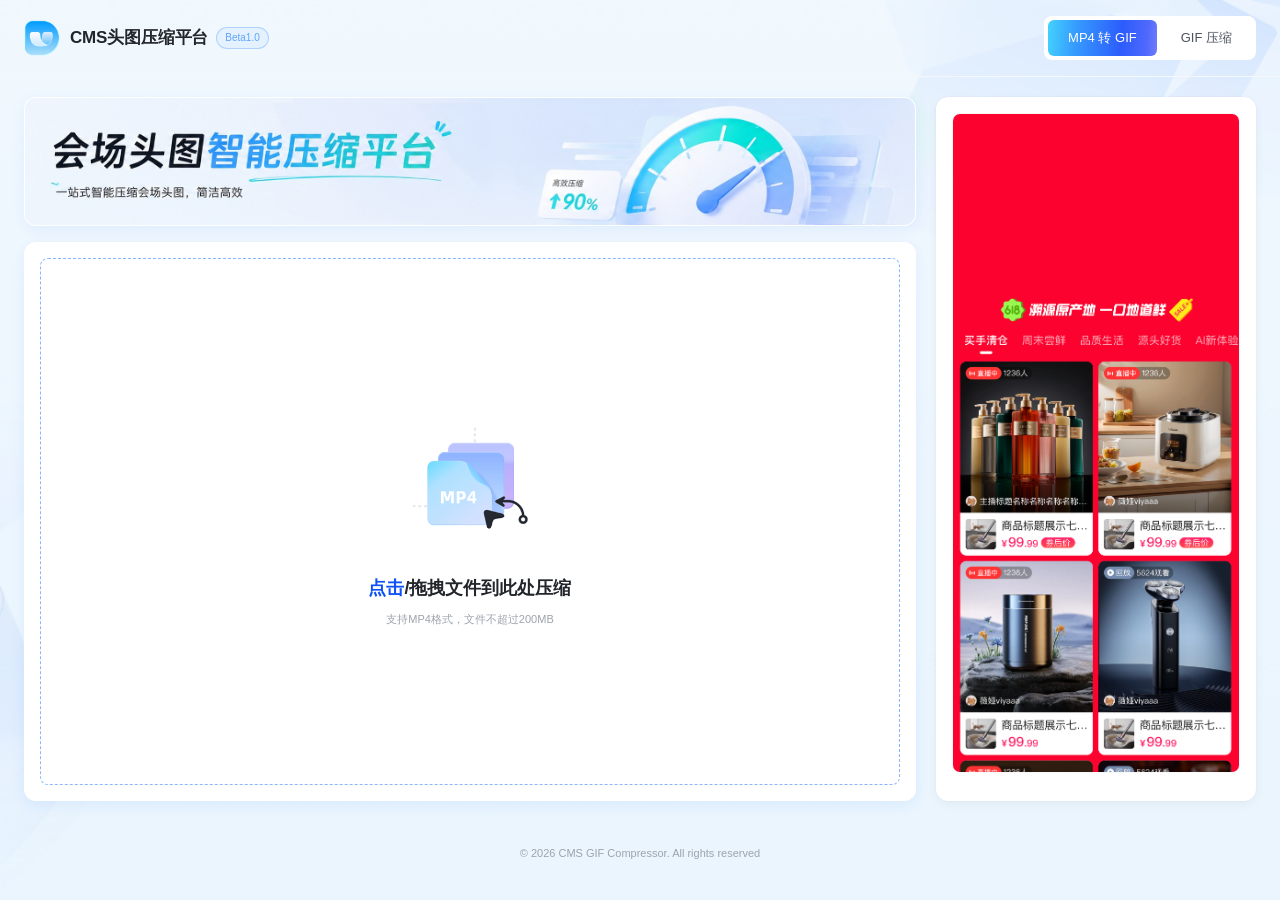
==== commit 684a3c51: "chore: 更新版权信息" ====
--- a/index.html
+++ b/index.html
@@ -106,10 +106,11 @@
             </div>
             <div class="loading-panel hidden" id="loadingPanel">
               <div class="preview-area" style="width:100%;">
-                <video id="loadingBg" class="loading-bg" src="assets/扫光.mp4" autoplay loop muted playsinline></video>
+                <video id="loadingBg" class="loading-bg" src="assets/扫光_2.mp4" autoplay loop muted playsinline></video>
                 <div class="loading-content">
-                  <p class="loading-title">压缩中</p>
-                  <p class="loading-text" id="loadingText">准备中…</p>
+                  <div class="loading-percent" id="loadingPercent">0%</div>
+                  <p class="loading-title">正在压缩中</p>
+                  <p class="loading-text hidden" id="loadingText">准备中…</p>
                 </div>
               </div>
             </div>
@@ -155,7 +156,7 @@
   </div>
 
   <footer class="site-footer">
-    <p>与桌面版相同技术栈：tools.zip 中的 FFmpeg + Gifski · 网页端使用 WebAssembly 版 Gifski，帧提取由浏览器 Canvas 完成</p>
+    <p>© 2026 CMS GIF Compressor. All rights reserved</p>
   </footer>
 
   <!-- 简单GIF预览lightbox（压缩后卡片点击放大） -->
--- a/css/style.css
+++ b/css/style.css
@@ -577,16 +577,20 @@
   z-index: 10;
 }
 
+.loading-percent {
+  font-size: 48px;
+  font-weight: 800;
+  line-height: 1;
+  margin-bottom: 6px;
+  color: #ffffff;
+  font-family: -apple-system, BlinkMacSystemFont, "Segoe UI", Roboto, sans-serif;
+}
+
 .loading-title {
-  font-size: 18px;
+  font-size: 14px;
   font-weight: 600;
-  margin: 0 0 8px 0;
-  background: linear-gradient(90deg, #EEEEEE 0%, #FFFFFF 50%, #EEEEEE 100%);
-  background-size: 200% 100%;
-  background-clip: text;
-  -webkit-background-clip: text;
-  -webkit-text-fill-color: transparent;
-  animation: textShine 4s linear infinite;
+  margin: 0;
+  color: #ffffff;
 }
 
 @keyframes textShine {
